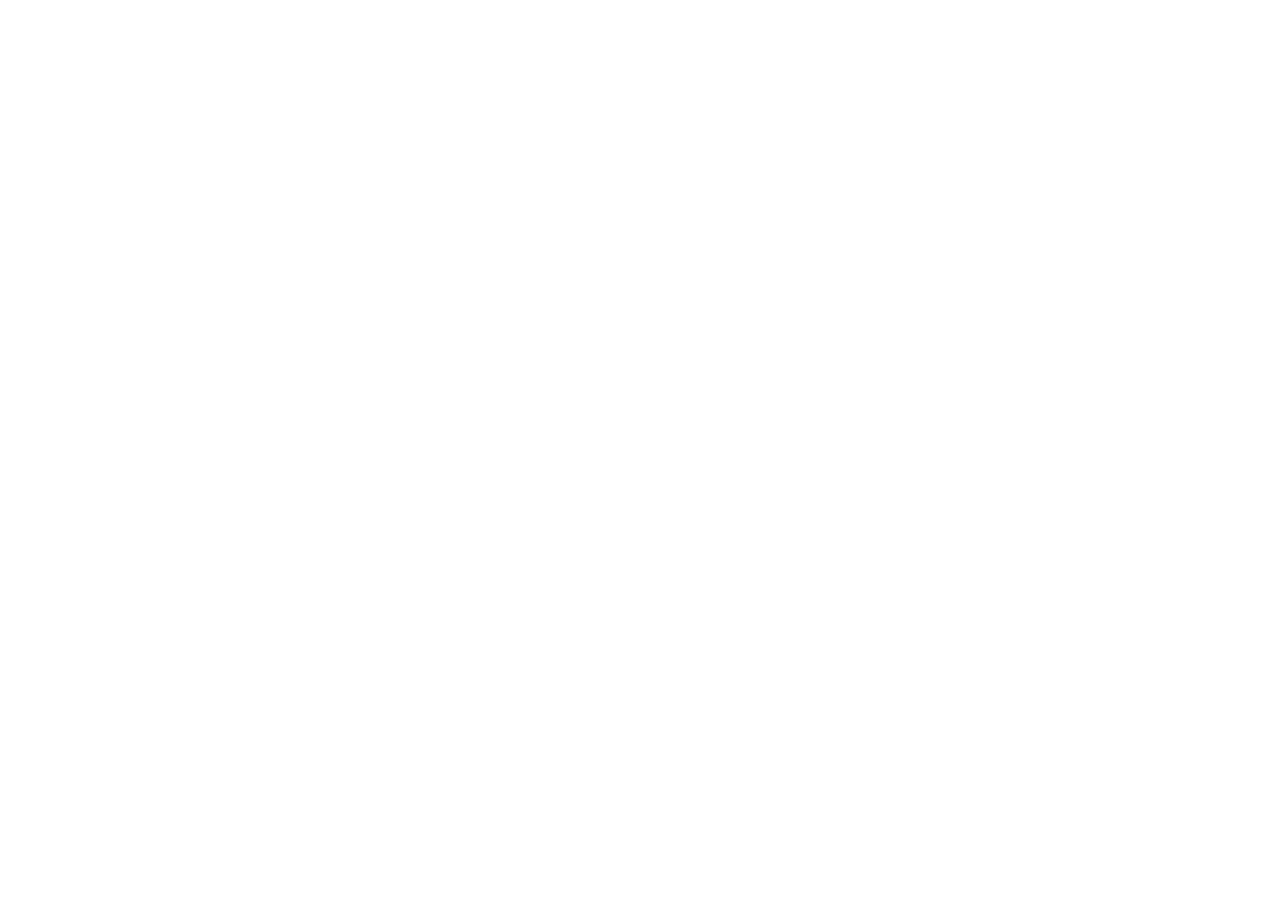
==== index.html @ 223fd70e "Create index.html" ====
<!DOCTYPE html>
<html lang="pt-br">
<head>
    <meta charset="UTF-8">
    <meta name="viewport" content="width=device-width, initial-scale=1.0">
    <title>Projeto de Redes Sociais</title>
    <link rel="shortcut icon" href="favicon.ico" type="image/x-icon">
</head>
<body>
    
</body>
</html>
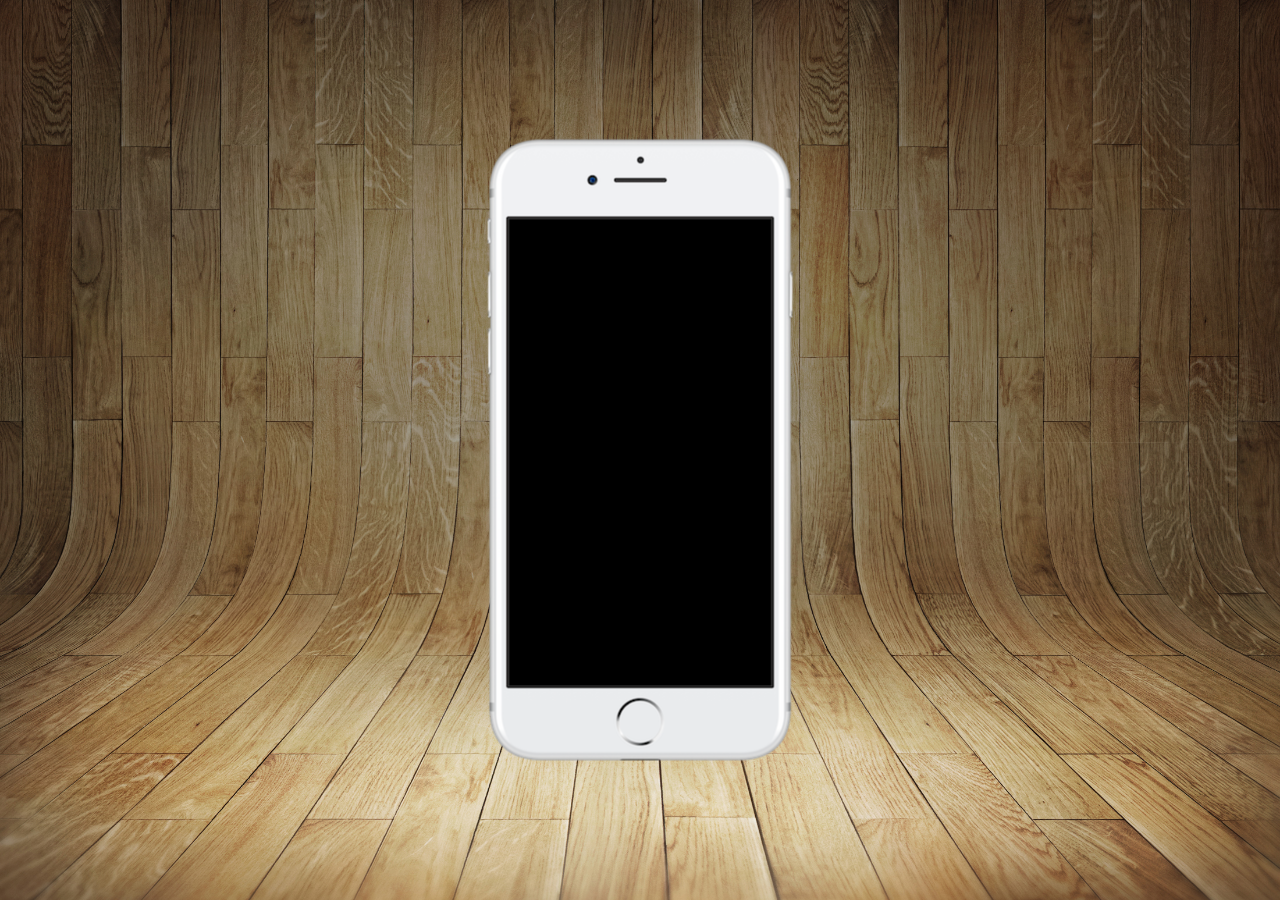
==== commit 337b234d: "criei o estilo do projeto" ====
--- a/index.html
+++ b/index.html
@@ -5,8 +5,16 @@
     <meta name="viewport" content="width=device-width, initial-scale=1.0">
     <title>Projeto de Redes Sociais</title>
     <link rel="shortcut icon" href="favicon.ico" type="image/x-icon">
+    <link rel="stylesheet" href="css/style.css">
 </head>
 <body>
-    
+    <main>
+        <section id="telefone">
+
+        </section>
+        <section id="redes-sociais">
+
+        </section>
+    </main>
 </body>
 </html>--- a/css/style.css
+++ b/css/style.css
@@ -0,0 +1,34 @@
+@charset "UTF-8";
+
+* {
+    margin: 0px;
+    padding: 0px;
+    font-family: Arial, Helvetica, sans-serif;
+}
+
+html, body {
+    height: 100vh;
+    width: 100vw;
+    background-color: black;
+}
+
+body {
+    background: url(../imagens/fundo-madeira.jpg) no-repeat top center fixed;
+    background-size: cover;
+}
+
+main {
+    position: relative;
+    height: 100vh;
+}
+
+section#telefone {
+    position: absolute;
+    top: 50%;
+    left: 50%;
+    transform: translate(-50%, -50%);
+
+    height: 627px;
+    width: 311px;
+    background: url(../imagens/frame-iphone.png) no-repeat;
+}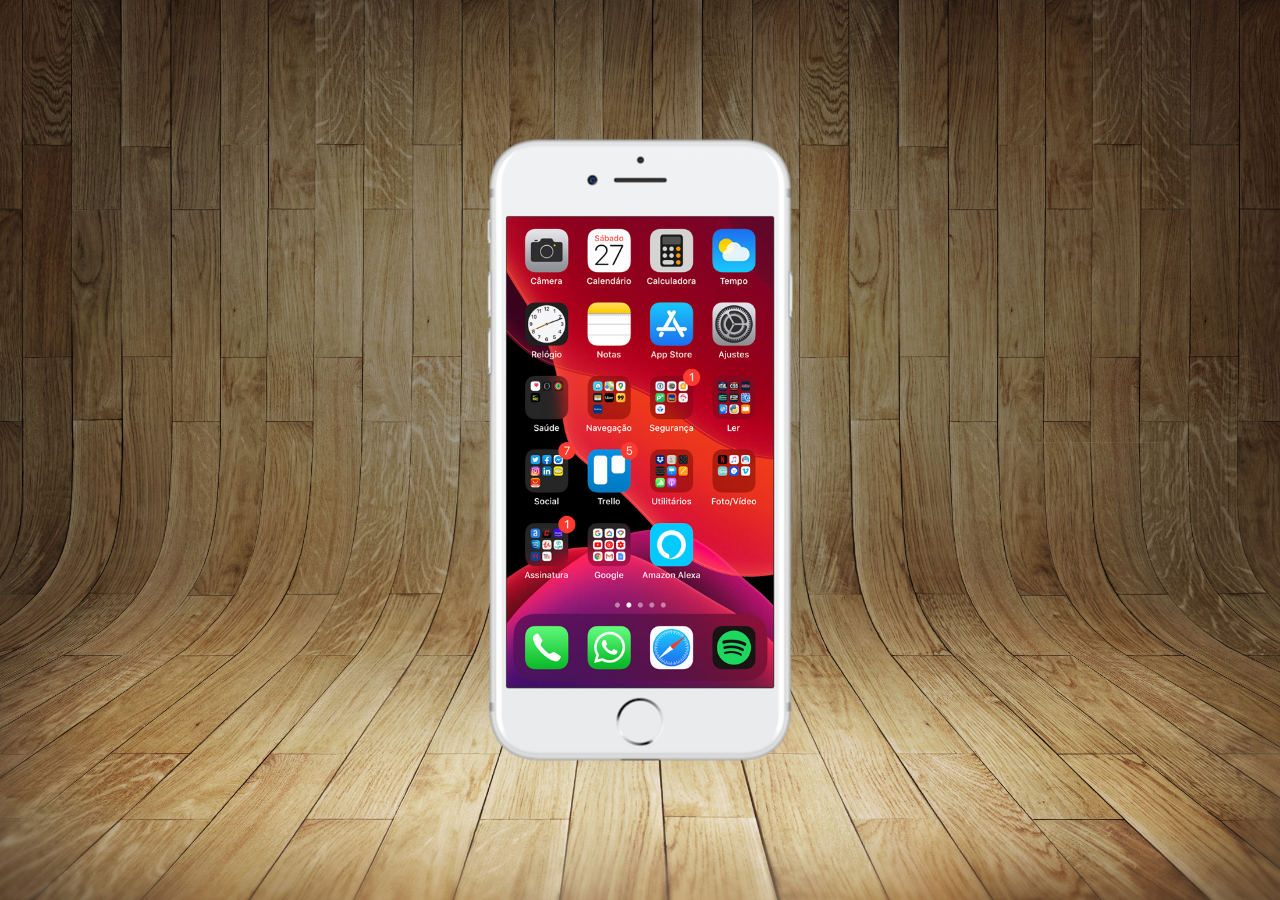
==== commit 5b7ca67c: "criei o arquivo home.html" ====
--- a/index.html
+++ b/index.html
@@ -10,7 +10,7 @@
 <body>
     <main>
         <section id="telefone">
-
+            <iframe src="home.html" name="tela" id="tela" frameborder="0"></iframe>
         </section>
         <section id="redes-sociais">
 
--- a/css/style.css
+++ b/css/style.css
@@ -31,4 +31,13 @@
     height: 627px;
     width: 311px;
     background: url(../imagens/frame-iphone.png) no-repeat;
+}
+
+iframe#tela {
+    position: relative;
+    top: 80px;
+    left: 22px;
+
+    width: 267px;
+    height: 471px;
 }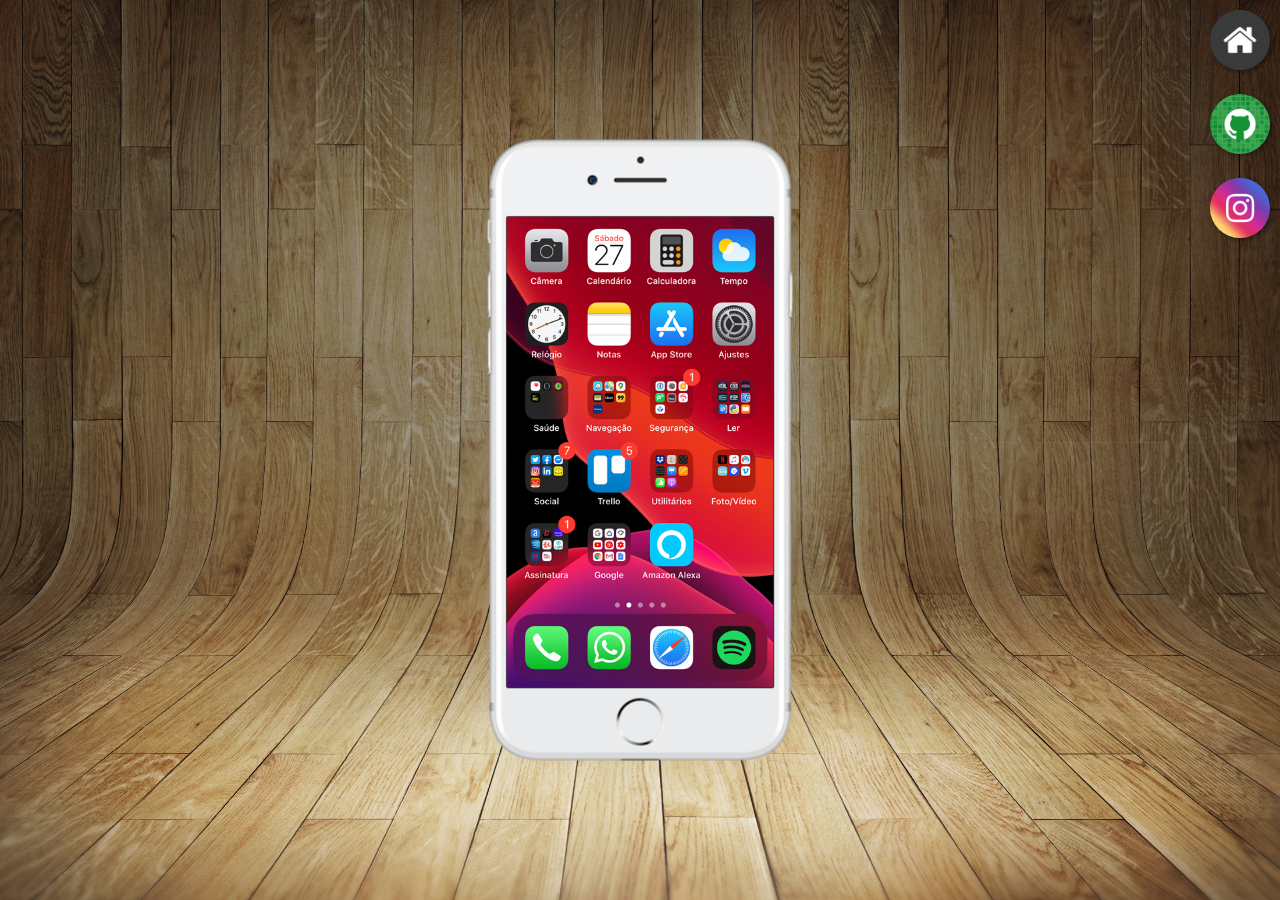
==== commit a00a61aa: "criei botões laterais" ====
--- a/index.html
+++ b/index.html
@@ -10,10 +10,14 @@
 <body>
     <main>
         <section id="telefone">
-            <iframe src="home.html" name="tela" id="tela" frameborder="0"></iframe>
+            <iframe src="home.html" name="tela" id="tela" frameborder="0">
+                Seu navegador não é compatível com esse recurso.
+            </iframe>
         </section>
         <section id="redes-sociais">
-
+            <a href="#" target="tela"> <img src="imagens/logo-home.jpg" alt="Home"></a> <br>
+            <a href="#" target="tela"> <img src="imagens/logo-github.jpg" alt="Github"></a> <br>
+            <a href="#" target="tela"> <img src="imagens/logo-instagram.jpg" alt="Instagram"></a>
         </section>
     </main>
 </body>
--- a/css/style.css
+++ b/css/style.css
@@ -40,4 +40,21 @@
 
     width: 267px;
     height: 471px;
+}
+
+section#redes-sociais {
+    text-align: right;
+}
+
+section#redes-sociais img {
+    border-radius: 50%;
+    width: 60px;
+    margin: 10px;
+    box-shadow: 2px 2px 5px rgba(0, 0, 0, 0.404);
+    box-sizing: border-box;
+}
+
+section#redes-sociais img:hover {
+    border: 2px solid rgba(255, 255, 255, 0.703);
+    transition: border 0.15s;
 }